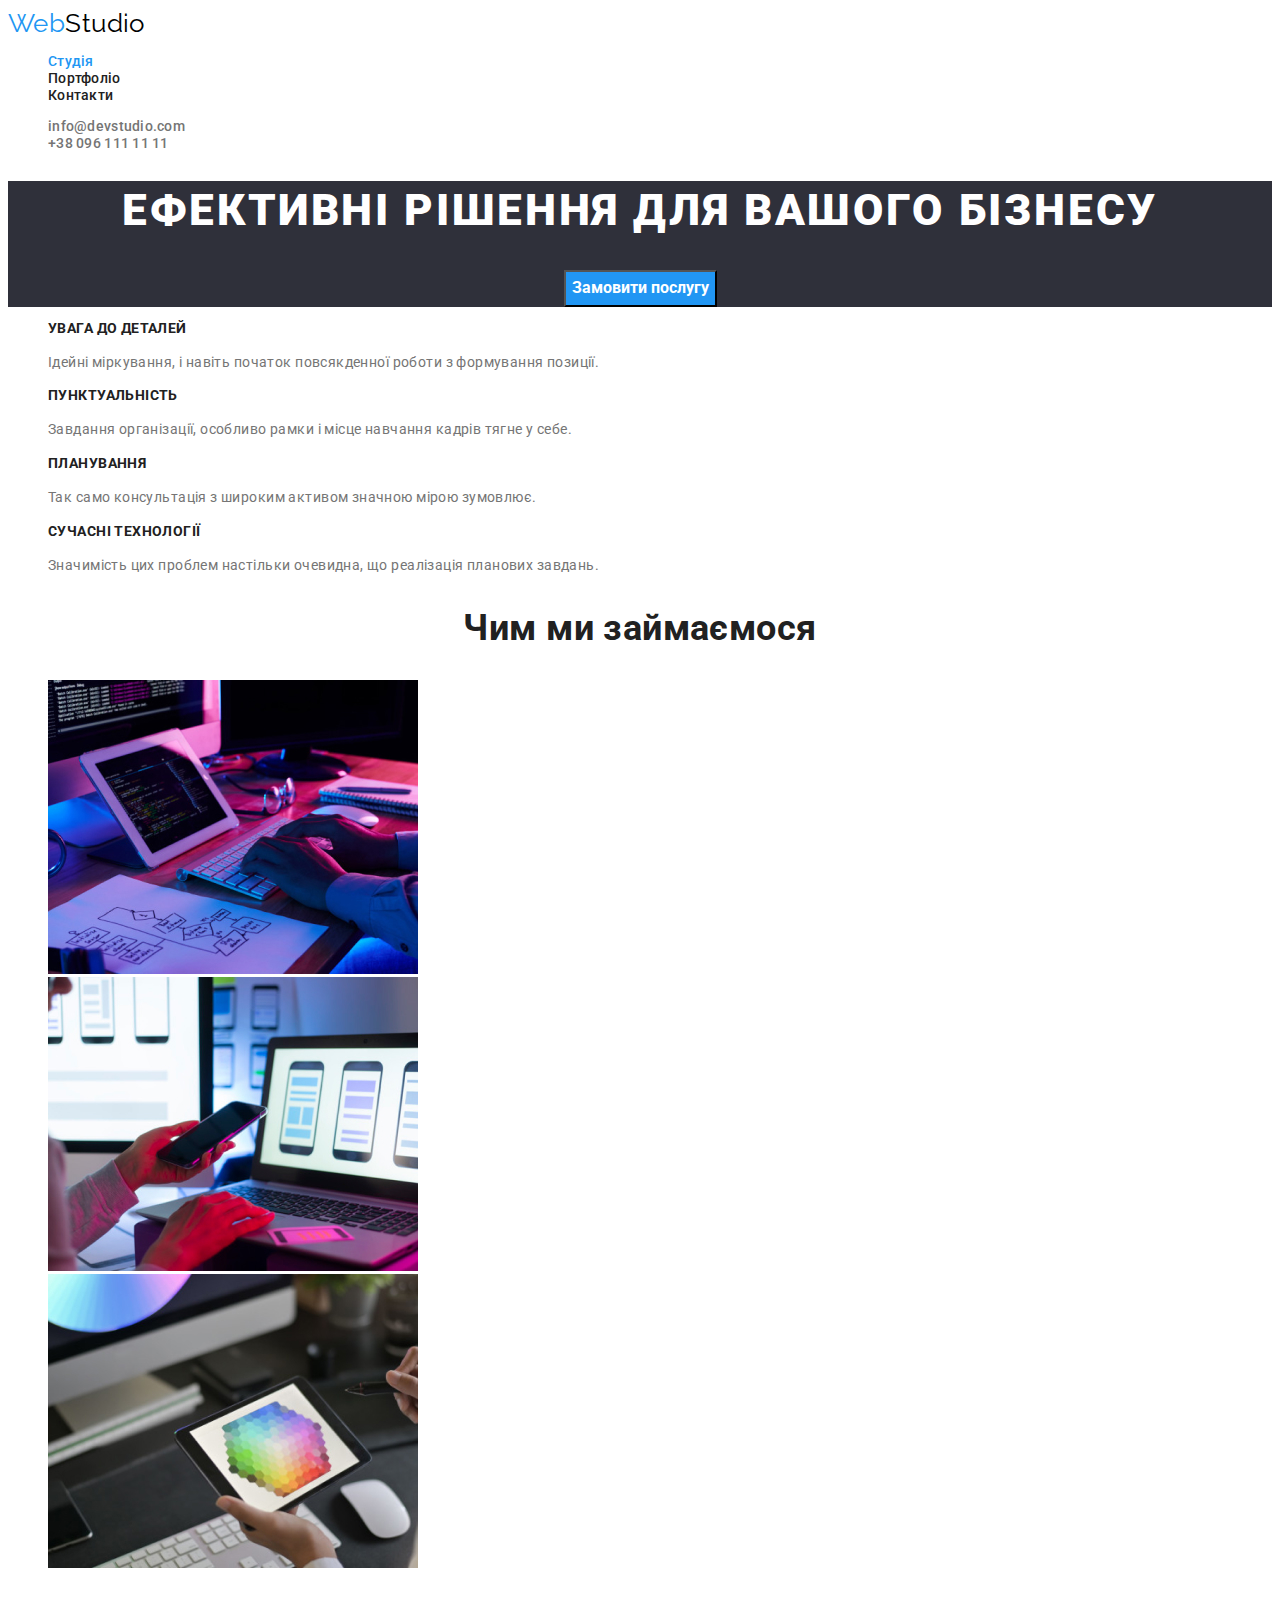
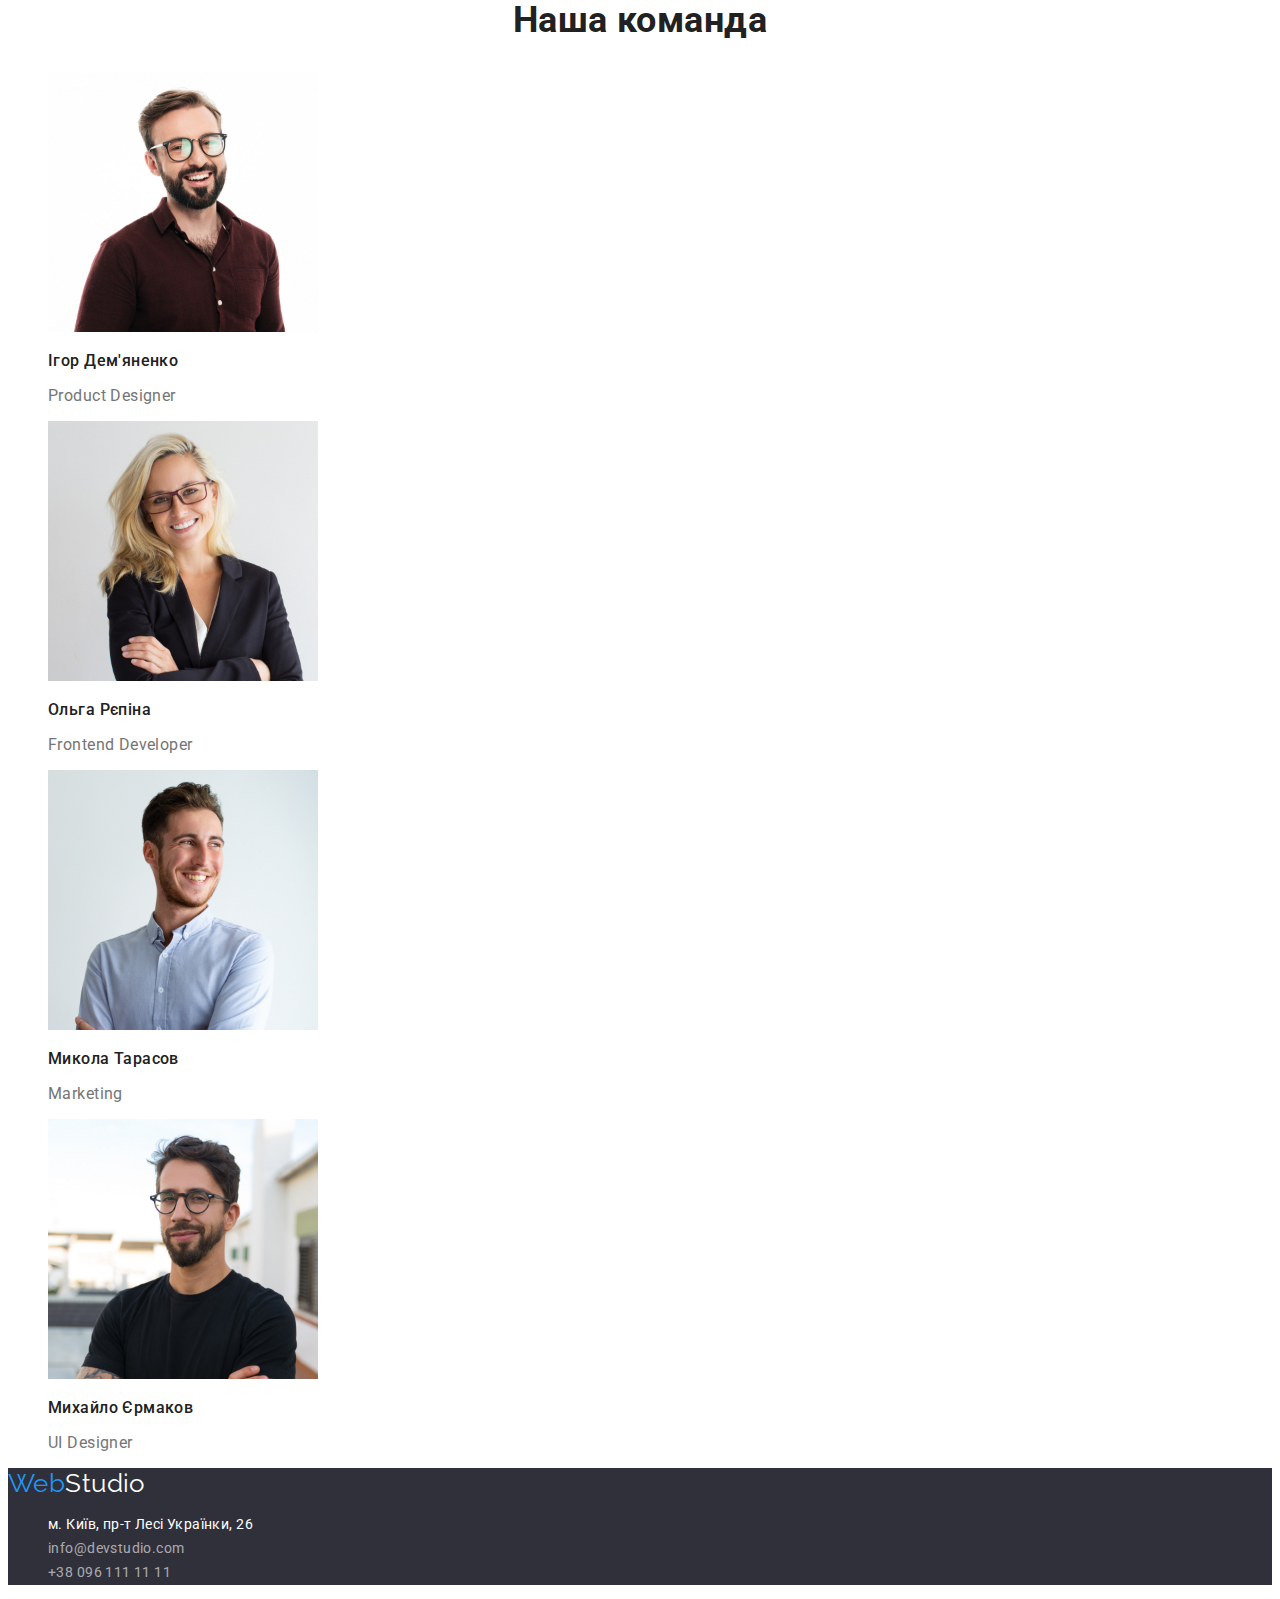
==== index.html @ efd13a73 "Copy" ====
<!DOCTYPE html>
<html lang="uk">
	<head>
		<meta charset="UTF-8" />
		<meta http-equiv="X-UA-Compatible" content="IE=edge" />
		<meta name="viewport" content="width=device-width, initial-scale=1.0" />
		<title>Document</title>
		<link rel="preconnect" href="https://fonts.googleapis.com" />
		<link rel="preconnect" href="https://fonts.gstatic.com" crossorigin />
		<link
			href="https://fonts.googleapis.com/css2?family=Raleway:wght@700&family=Roboto:wght@400;500;700;900&display=swap"
			rel="stylesheet"
		/>
		<link rel="stylesheet" href="./css/style.css" />
	</head>
	<body>
		<!-- Шапка сайта -->
		<header class="page-header">
			<nav>
				<a href="./index.html" class="logo link">Web<span class="logo-header">Studio</span></a>

				<ul class="site-nav list">
					<li><a href="./index.html" class="link current">Студія</a></li>
					<li><a href="./portfolio.html" class="link">Портфоліо</a></li>
					<li><a href="#" class="link">Контакти</a></li>
				</ul>
				<ul class="site-con list">
					<li><a href="mailto:info@devstudio.com" class="link text">info@devstudio.com</a></li>
					<li><a href="tel:+380961111111" class="link text">+38 096 111 11 11</a></li>
				</ul>
			</nav>
		</header>
		<main>
			<!-- Герой -->
			<section class="hero hero-bg">
				<h1 class="hero-title">Ефективні рішення для вашого бізнесу</h1>
				<!-- <a href="">Замовити послугу</a> -->
				<button type="button" class="button primary">Замовити послугу</button>
			</section>
			<!--feature Skills -->
			<section class="section">
				<h2 hidden>Скіллс</h2>
				<ul class="feature-list list">
					<li>
						<h3 class="title">УВАГА ДО ДЕТАЛЕЙ</h3>
						<p class="text">
							Ідейні міркування, і навіть початок повсякденної роботи з формування позиції.
						</p>
					</li>
					<li>
						<h3 class="title">ПУНКТУАЛЬНІСТЬ</h3>
						<p class="text"> Завдання організації, особливо рамки і місце навчання кадрів тягне у себе. </p>
					</li>
					<li>
						<h3 class="title">ПЛАНУВАННЯ</h3>
						<p class="text"> Так само консультація з широким активом значною мірою зумовлює. </p>
					</li>
					<li>
						<h3 class="title">СУЧАСНІ ТЕХНОЛОГІЇ</h3>
						<p class="text"> Значимість цих проблем настільки очевидна, що реалізація планових завдань. </p>
					</li>
				</ul>
			</section>
			<!-- Work -->
			<section class="section">
				<h2 class="section-title">Чим ми займаємося</h2>
				<ul class="work-list list">
					<li><img src="./images/box1.jpg" alt="кодінг" width="370" /></li>
					<li><img src="./images/img.jpg" alt="адаптація" width="370" /></li>
					<li><img src="./images/box3.jpg" alt="вибір кольору" width="370" /></li>
				</ul>
			</section>
			<!-- team -->
			<section class="section">
				<h2 class="section-title">Наша команда</h2>
				<ul class="team-list list">
					<li>
						<img src="./images/img-4.jpg" alt="Ігор Дем'яненко" width="270" />
						<h3 class="title">Ігор Дем'яненко</h3>
						<p class="text">Product Designer</p>
					</li>
					<li>
						<img src="./images/img-1.jpg" alt="Ольга Рєпіна" width="270" />
						<h3 class="title">Ольга Рєпіна</h3>
						<p class="text">Frontend Developer</p>
					</li>
					<li>
						<img src="./images/img-2.jpg" alt="Микола Тарасов" width="270" />
						<h3 class="title">Микола Тарасов</h3>
						<p class="text">Marketing</p>
					</li>
					<li>
						<img src="./images/img-3.jpg" alt="Михайло Єрмаков" width="270" />
						<h3 class="title">Михайло Єрмаков</h3>
						<p class="text">UI Designer</p>
					</li>
				</ul>
			</section>
		</main>
		<footer class="footer-bg">
			<a href="./index.html" class="logo">Web<span class="logo-footer">Studio</span></a>
			<address>
				<ul class="footer-list list">
					<li>
						<a href="https://goo.gl/maps/hFcLkhoPXMKdGGqA7" target="_blank">
							м. Київ, пр-т Лесі Українки, 26
						</a>
					</li>
					<li><a href="mailto:info@devstudio.com" class="footer-list-link">info@devstudio.com</a></li>
					<li><a href="tel:+380961111111" class="footer-list-link">+38 096 111 11 11</a></li>
				</ul>
			</address>
		</footer>
	</body>
</html>
---- css/style.css ----
/* Logo-color #2196F3 #000000  */
/* text-color #212121 #757575 */
/* blue #2196F3 */
/* white #FFFFFF */
/* footer color: rgba(255, 255, 255, 0.6); */
/* background color #FFFFFF #2F303A #F5F5F5 #F5F4FA  */
:root {
	--primary-text-color: #212121;
	--paragraph-text-color: #757575;
	--accent-color: #2196f3;
	--primary-white-color: #ffffff;
	--secondary-color: #f5f4fa;
	--bg-secondary-color: #2f303a;
}

body {
	background: var(--primary-white-color);
	color: var(--primary-text-color);
	font-size: 14px;
	font-family: Roboto, sans-serif;
	letter-spacing: 0.03em;
}

.text {
	color: var(--paragraph-text-color);
	/* font-size: 14px; */
	line-height: 1.71;
}

.list {
	list-style: none;
}

/* Logo */
.logo > span:hover,
.logo > span:focus {
	color: var(--accent-color);
}

.logo {
	color: var(--accent-color);
	font-family: Raleway, sans-serif;
	font-size: 26px;
	line-height: 1.19;
	text-decoration: none;
}
.logo-header {
	color: #000000;
}

.logo-footer {
	color: var(--primary-white-color);
}

/* Site-nav */

.site-nav .link {
	color: var(--primary-text-color);
	font-weight: 500;
	/* font-size: 14px; */
	line-height: 1.14;
	letter-spacing: 0.02em;
	text-decoration: none;
}

.site-nav .link:hover,
.site-nav .link:focus {
	color: var(--accent-color);
}

.site-nav .link.current {
	color: var(--accent-color);
}

.site-con .link {
	font-weight: 500;
	/* font-size: 14px; */
	line-height: 1.14;
	letter-spacing: 0.02em;
	text-decoration: none;
}

.site-con .link:hover,
.site-con .link:focus {
	color: var(--accent-color);
}

/* Hero */
.hero {
}

.hero-title {
	color: var(--primary-white-color);
	/* color: #000000; */
	font-weight: 900;
	font-size: 44px;
	line-height: 1.36;
	/* or 136% */

	text-align: center;
	letter-spacing: 0.06em;
	text-transform: uppercase;
}
/* Section */
.section-title {
	/* color: #212121; */
	font-weight: 700;
	font-size: 36px;
	line-height: 1.16;
	text-align: center;
}

/* feature */
.feature-list .title {
	font-weight: 700;
	font-size: 14px;
	line-height: 1.14;
	text-transform: uppercase;
}

/* Team */
.team-list .title {
	font-weight: 500;
	font-size: 16px;
	line-height: 1.19;
	/* identical to box height */

	/* text-align: center; */
}

.team-list .text {
	font-size: 16px;
	line-height: 1.19;
}

/* footer */
.footer-list a {
	color: var(--primary-white-color);
	font-size: 14px;
	line-height: 1.71;
	text-decoration: none;
	font-style: normal;
}

.footer-list .footer-list-link {
	color: rgba(255, 255, 255, 0.6);
}

.footer-list a:hover,
.footer-list a:focus {
	color: var(--accent-color);
}

.hero-bg {
	text-align: center;
	background-color: var(--bg-secondary-color);
}

.footer-bg {
	background-color: var(--bg-secondary-color);
}
/* Button */

.button {
	font-family: inherit;
	text-decoration: none;
	cursor: pointer;
}
.button.primary {
	color: var(--primary-white-color);
	background-color: var(--accent-color);
	font-weight: 700;
	font-size: 16px;
	line-height: 1.88;
}
.button.secondary {
	color: var(--primary-text-color);
	background-color: var(--secondary-color);

	font-weight: 500;
	font-size: 16px;
	line-height: 1.62;

	text-align: center;
	letter-spacing: 0.03em;
}

.button:hover,
.button:focus {
	color: var(--primary-white-color);
	background-color: var(--accent-color);
}

/* portfolio */

.filter-list .title {
	font-weight: 700;
	font-size: 18px;
	line-height: 2;

	letter-spacing: 0.06em;
}

.filter-list .text {
	font-size: 16px;
	line-height: 1.88;

	letter-spacing: 0.03em;
}
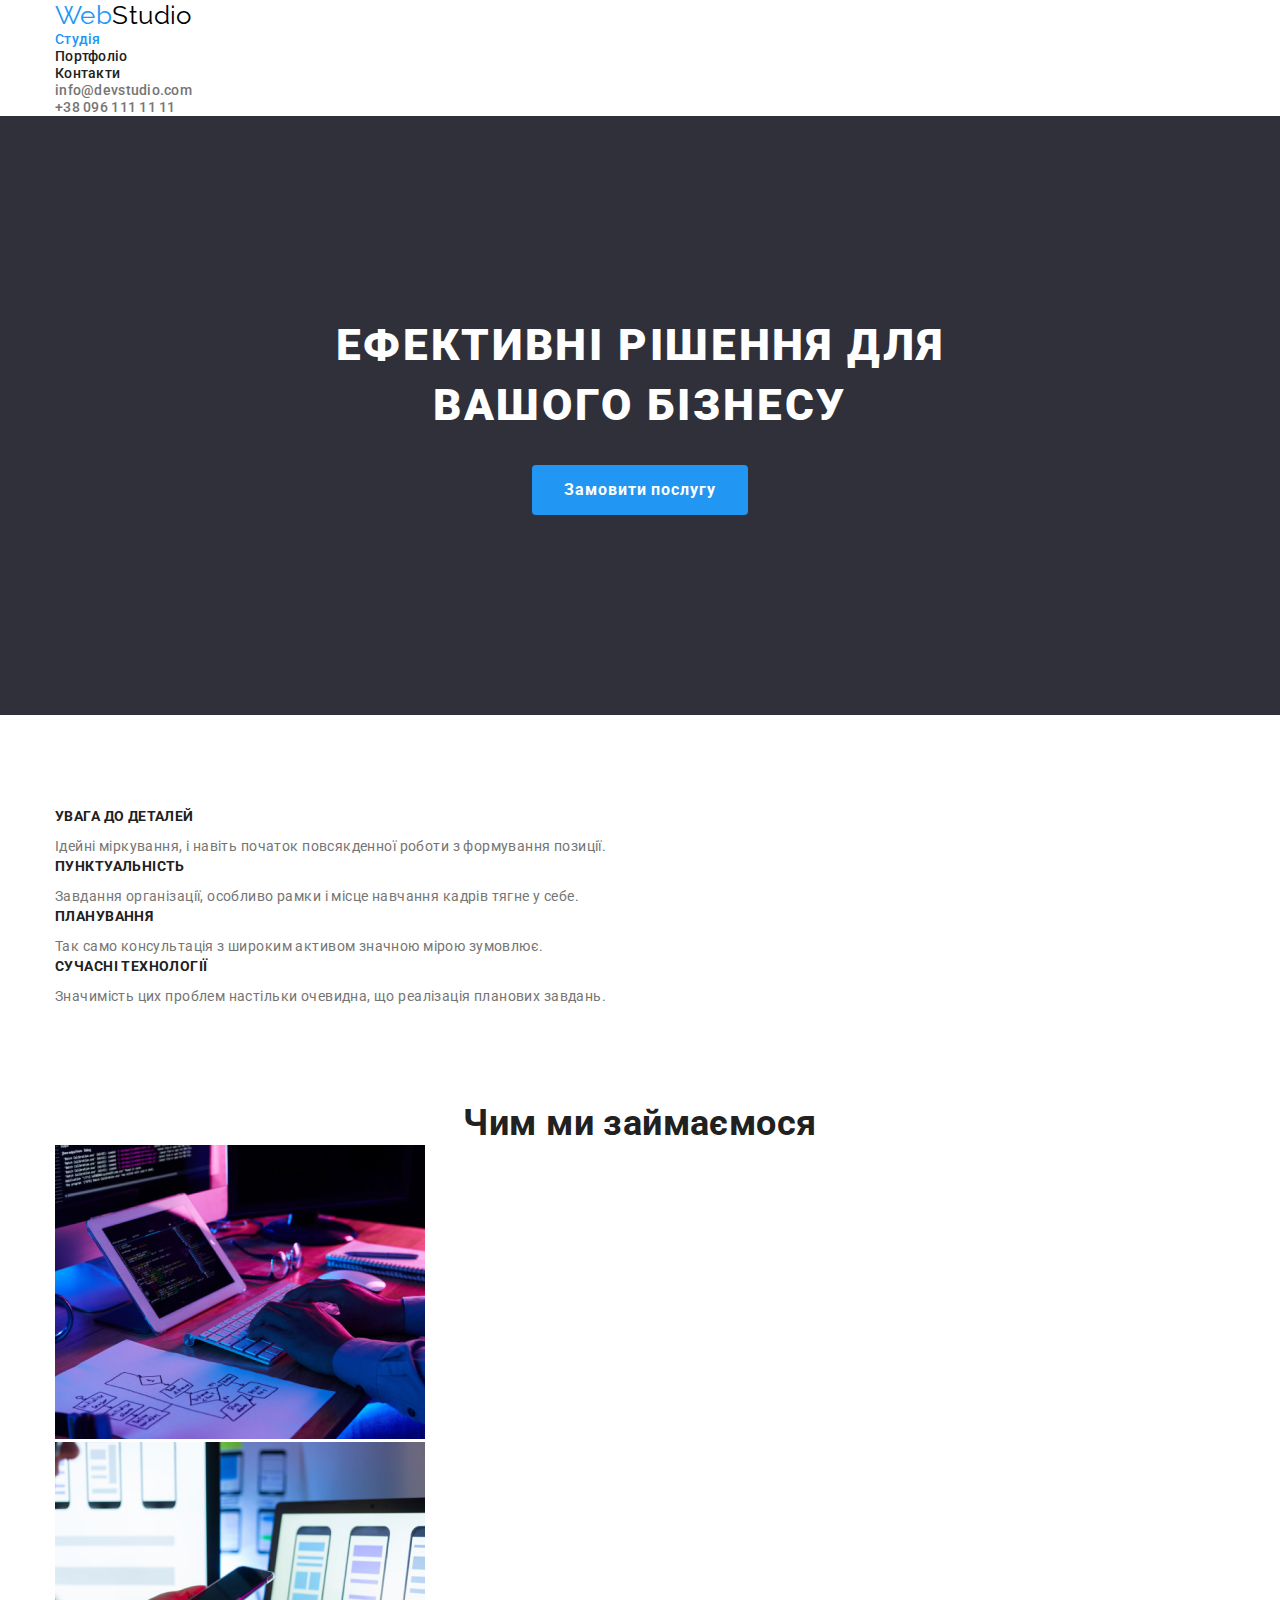
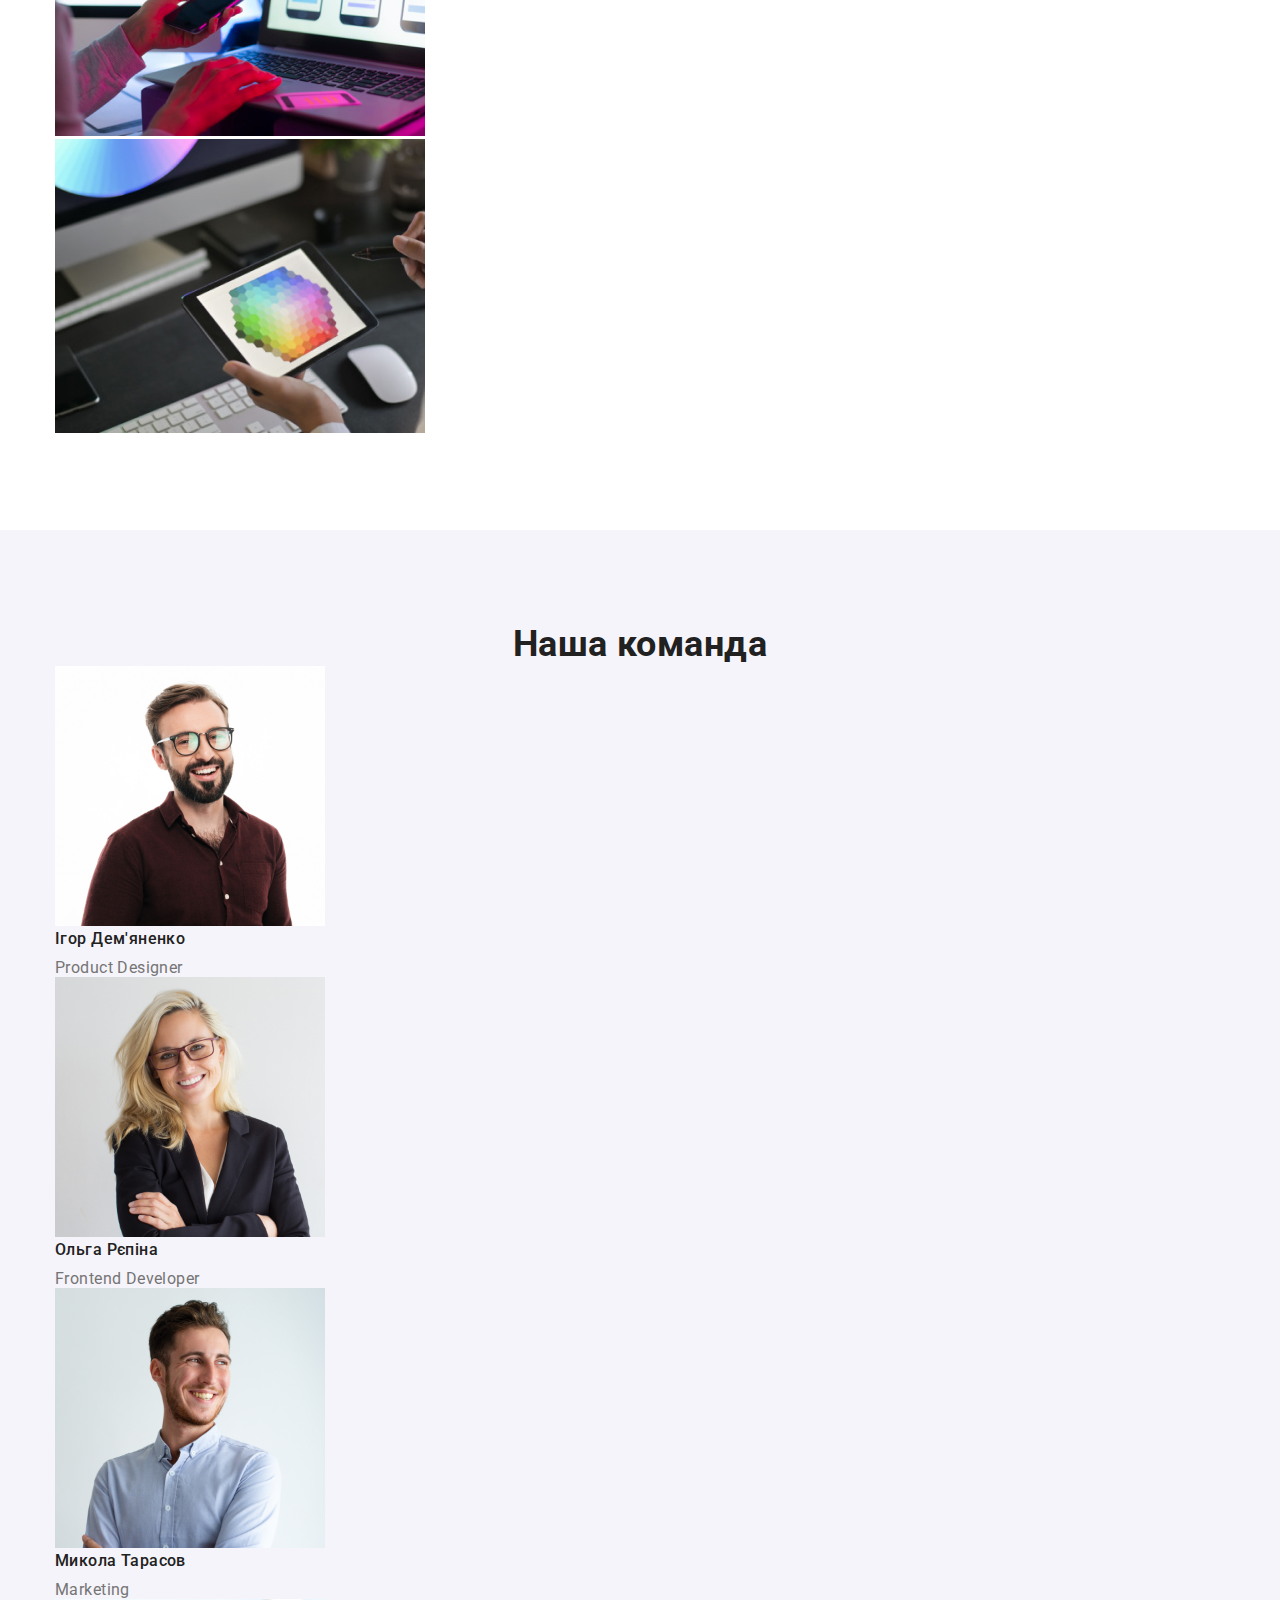
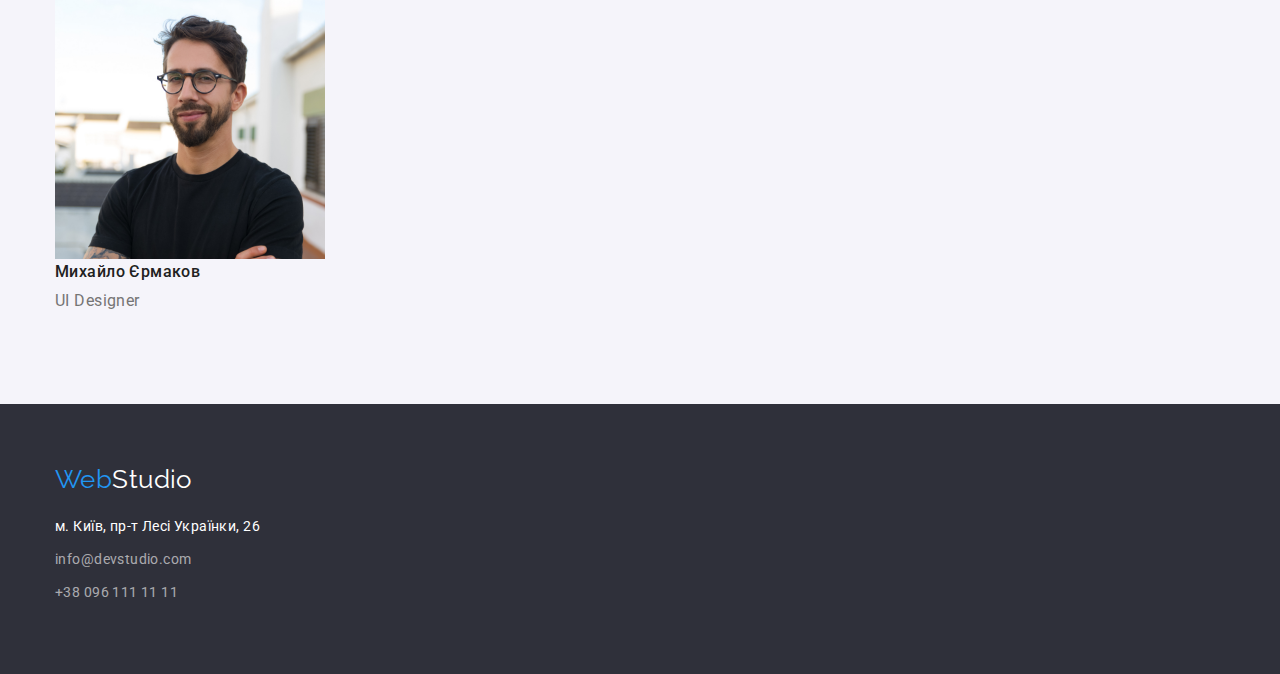
==== commit 4b08d607: "First_redact" ====
--- a/index.html
+++ b/index.html
@@ -11,12 +11,16 @@
 			href="https://fonts.googleapis.com/css2?family=Raleway:wght@700&family=Roboto:wght@400;500;700;900&display=swap"
 			rel="stylesheet"
 		/>
+		<link
+			rel="stylesheet"
+			href="https://cdnjs.cloudflare.com/ajax/libs/modern-normalize/1.1.0/modern-normalize.min.css"
+		/>
 		<link rel="stylesheet" href="./css/style.css" />
 	</head>
 	<body>
 		<!-- Шапка сайта -->
 		<header class="page-header">
-			<nav>
+			<nav class="conteiner">
 				<a href="./index.html" class="logo link">Web<span class="logo-header">Studio</span></a>
 
 				<ul class="site-nav list">
@@ -38,78 +42,82 @@
 				<button type="button" class="button primary">Замовити послугу</button>
 			</section>
 			<!--feature Skills -->
-			<section class="section">
-				<h2 hidden>Скіллс</h2>
-				<ul class="feature-list list">
-					<li>
-						<h3 class="title">УВАГА ДО ДЕТАЛЕЙ</h3>
-						<p class="text">
-							Ідейні міркування, і навіть початок повсякденної роботи з формування позиції.
-						</p>
-					</li>
-					<li>
-						<h3 class="title">ПУНКТУАЛЬНІСТЬ</h3>
-						<p class="text"> Завдання організації, особливо рамки і місце навчання кадрів тягне у себе. </p>
-					</li>
-					<li>
-						<h3 class="title">ПЛАНУВАННЯ</h3>
-						<p class="text"> Так само консультація з широким активом значною мірою зумовлює. </p>
-					</li>
-					<li>
-						<h3 class="title">СУЧАСНІ ТЕХНОЛОГІЇ</h3>
-						<p class="text"> Значимість цих проблем настільки очевидна, що реалізація планових завдань. </p>
-					</li>
-				</ul>
+			<section class="section feature">
+				<div class="conteiner">
+					<h2 class="visually-hidden">Скіллс</h2>
+					<ul class="feature-list list">
+						<li>
+							<h3 class="title">УВАГА ДО ДЕТАЛЕЙ</h3>
+							<p class="text"> Ідейні міркування, і навіть початок повсякденної роботи з формування позиції. </p>
+						</li>
+						<li>
+							<h3 class="title">ПУНКТУАЛЬНІСТЬ</h3>
+							<p class="text"> Завдання організації, особливо рамки і місце навчання кадрів тягне у себе. </p>
+						</li>
+						<li>
+							<h3 class="title">ПЛАНУВАННЯ</h3>
+							<p class="text"> Так само консультація з широким активом значною мірою зумовлює. </p>
+						</li>
+						<li>
+							<h3 class="title">СУЧАСНІ ТЕХНОЛОГІЇ</h3>
+							<p class="text"> Значимість цих проблем настільки очевидна, що реалізація планових завдань. </p>
+						</li>
+					</ul>
+				</div>
 			</section>
 			<!-- Work -->
-			<section class="section">
-				<h2 class="section-title">Чим ми займаємося</h2>
-				<ul class="work-list list">
-					<li><img src="./images/box1.jpg" alt="кодінг" width="370" /></li>
-					<li><img src="./images/img.jpg" alt="адаптація" width="370" /></li>
-					<li><img src="./images/box3.jpg" alt="вибір кольору" width="370" /></li>
-				</ul>
+			<section class="section work">
+				<div class="conteiner">
+					<h2 class="section-title">Чим ми займаємося</h2>
+					<ul class="work-list list">
+						<li><img src="./images/box1.jpg" alt="кодінг" width="370" /></li>
+						<li><img src="./images/img.jpg" alt="адаптація" width="370" /></li>
+						<li><img src="./images/box3.jpg" alt="вибір кольору" width="370" /></li>
+					</ul>
+				</div>
 			</section>
 			<!-- team -->
-			<section class="section">
-				<h2 class="section-title">Наша команда</h2>
-				<ul class="team-list list">
-					<li>
-						<img src="./images/img-4.jpg" alt="Ігор Дем'яненко" width="270" />
-						<h3 class="title">Ігор Дем'яненко</h3>
-						<p class="text">Product Designer</p>
-					</li>
-					<li>
-						<img src="./images/img-1.jpg" alt="Ольга Рєпіна" width="270" />
-						<h3 class="title">Ольга Рєпіна</h3>
-						<p class="text">Frontend Developer</p>
-					</li>
-					<li>
-						<img src="./images/img-2.jpg" alt="Микола Тарасов" width="270" />
-						<h3 class="title">Микола Тарасов</h3>
-						<p class="text">Marketing</p>
-					</li>
-					<li>
-						<img src="./images/img-3.jpg" alt="Михайло Єрмаков" width="270" />
-						<h3 class="title">Михайло Єрмаков</h3>
-						<p class="text">UI Designer</p>
-					</li>
-				</ul>
+			<section class="section team">
+				<div class="conteiner">
+					<h2 class="section-title">Наша команда</h2>
+					<ul class="team-list list">
+						<li>
+							<img src="./images/img-4.jpg" alt="Ігор Дем'яненко" width="270" />
+							<h3 class="title">Ігор Дем'яненко</h3>
+							<p class="text">Product Designer</p>
+						</li>
+						<li>
+							<img src="./images/img-1.jpg" alt="Ольга Рєпіна" width="270" />
+							<h3 class="title">Ольга Рєпіна</h3>
+							<p class="text">Frontend Developer</p>
+						</li>
+						<li>
+							<img src="./images/img-2.jpg" alt="Микола Тарасов" width="270" />
+							<h3 class="title">Микола Тарасов</h3>
+							<p class="text">Marketing</p>
+						</li>
+						<li>
+							<img src="./images/img-3.jpg" alt="Михайло Єрмаков" width="270" />
+							<h3 class="title">Михайло Єрмаков</h3>
+							<p class="text">UI Designer</p>
+						</li>
+					</ul>
+				</div>
 			</section>
 		</main>
 		<footer class="footer-bg">
-			<a href="./index.html" class="logo">Web<span class="logo-footer">Studio</span></a>
-			<address>
-				<ul class="footer-list list">
-					<li>
-						<a href="https://goo.gl/maps/hFcLkhoPXMKdGGqA7" target="_blank">
-							м. Київ, пр-т Лесі Українки, 26
-						</a>
-					</li>
-					<li><a href="mailto:info@devstudio.com" class="footer-list-link">info@devstudio.com</a></li>
-					<li><a href="tel:+380961111111" class="footer-list-link">+38 096 111 11 11</a></li>
-				</ul>
-			</address>
+			<div class="conteiner">
+				<a href="./index.html" class="logo footer">Web<span class="logo-footer">Studio</span></a>
+				<address>
+					<ul class="footer-list list">
+						<li>
+							<a href="https://goo.gl/maps/hFcLkhoPXMKdGGqA7" target="_blank"> м. Київ, пр-т Лесі Українки, 26 </a>
+						</li>
+						<li><a href="mailto:info@devstudio.com" class="footer-list-link">info@devstudio.com</a></li>
+						<li><a href="tel:+380961111111" class="footer-list-link">+38 096 111 11 11</a></li>
+					</ul>
+				</address>
+			</div>
 		</footer>
 	</body>
 </html>
--- a/css/style.css
+++ b/css/style.css
@@ -13,6 +13,27 @@
 	--bg-secondary-color: #2f303a;
 }
 
+h1,
+h2,
+h3,
+h4,
+h5,
+h6,
+ul,
+p {
+	margin: 0;
+}
+ul {
+	padding: 0;
+}
+
+.conteiner {
+	width: 1200px;
+	padding-left: 15px;
+	padding-right: 15px;
+	margin: 0 auto;
+}
+
 body {
 	background: var(--primary-white-color);
 	color: var(--primary-text-color);
@@ -87,21 +108,45 @@
 
 /* Hero */
 .hero {
+	padding-top: 200px;
+	padding-bottom: 200px;
 }
 
 .hero-title {
-	color: var(--primary-white-color);
-	/* color: #000000; */
+	max-width: 696px;
+	margin: 0 auto;
+	margin-bottom: 30px;
+
+	color: var(--primary-white-color);
 	font-weight: 900;
 	font-size: 44px;
 	line-height: 1.36;
-	/* or 136% */
 
 	text-align: center;
 	letter-spacing: 0.06em;
 	text-transform: uppercase;
 }
 /* Section */
+
+/* Hide heading */
+.visually-hidden {
+	position: absolute;
+	white-space: nowrap;
+	width: 1px;
+	height: 1px;
+	overflow: hidden;
+	border: 0;
+	padding: 0;
+	clip: rect(0 0 0 0);
+	clip-path: inset(50%);
+	margin: -1px;
+}
+
+.section {
+	padding-top: 94px;
+	padding-bottom: 94px;
+}
+
 .section-title {
 	/* color: #212121; */
 	font-weight: 700;
@@ -111,6 +156,15 @@
 }
 
 /* feature */
+
+.title {
+	margin-bottom: 10px;
+}
+
+.feature {
+	padding-bottom: 47px;
+}
+
 .feature-list .title {
 	font-weight: 700;
 	font-size: 14px;
@@ -118,7 +172,17 @@
 	text-transform: uppercase;
 }
 
+/* Work */
+.work {
+	padding-top: 47px;
+}
+
 /* Team */
+
+.team {
+	background-color: var(--secondary-color);
+}
+
 .team-list .title {
 	font-weight: 500;
 	font-size: 16px;
@@ -134,6 +198,15 @@
 }
 
 /* footer */
+.logo.footer {
+	display: block;
+	margin-bottom: 20px;
+}
+
+.footer-list li {
+	margin-bottom: 9px;
+}
+
 .footer-list a {
 	color: var(--primary-white-color);
 	font-size: 14px;
@@ -157,6 +230,8 @@
 }
 
 .footer-bg {
+	padding-top: 60px;
+	padding-bottom: 60px;
 	background-color: var(--bg-secondary-color);
 }
 /* Button */
@@ -165,13 +240,18 @@
 	font-family: inherit;
 	text-decoration: none;
 	cursor: pointer;
+	border-radius: 4px;
+	border: none;
 }
 .button.primary {
+	padding: 10px 32px;
+
 	color: var(--primary-white-color);
 	background-color: var(--accent-color);
 	font-weight: 700;
 	font-size: 16px;
 	line-height: 1.88;
+	letter-spacing: 0.06em;
 }
 .button.secondary {
 	color: var(--primary-text-color);
@@ -194,6 +274,7 @@
 /* portfolio */
 
 .filter-list .title {
+	margin-bottom: 4px;
 	font-weight: 700;
 	font-size: 18px;
 	line-height: 2;
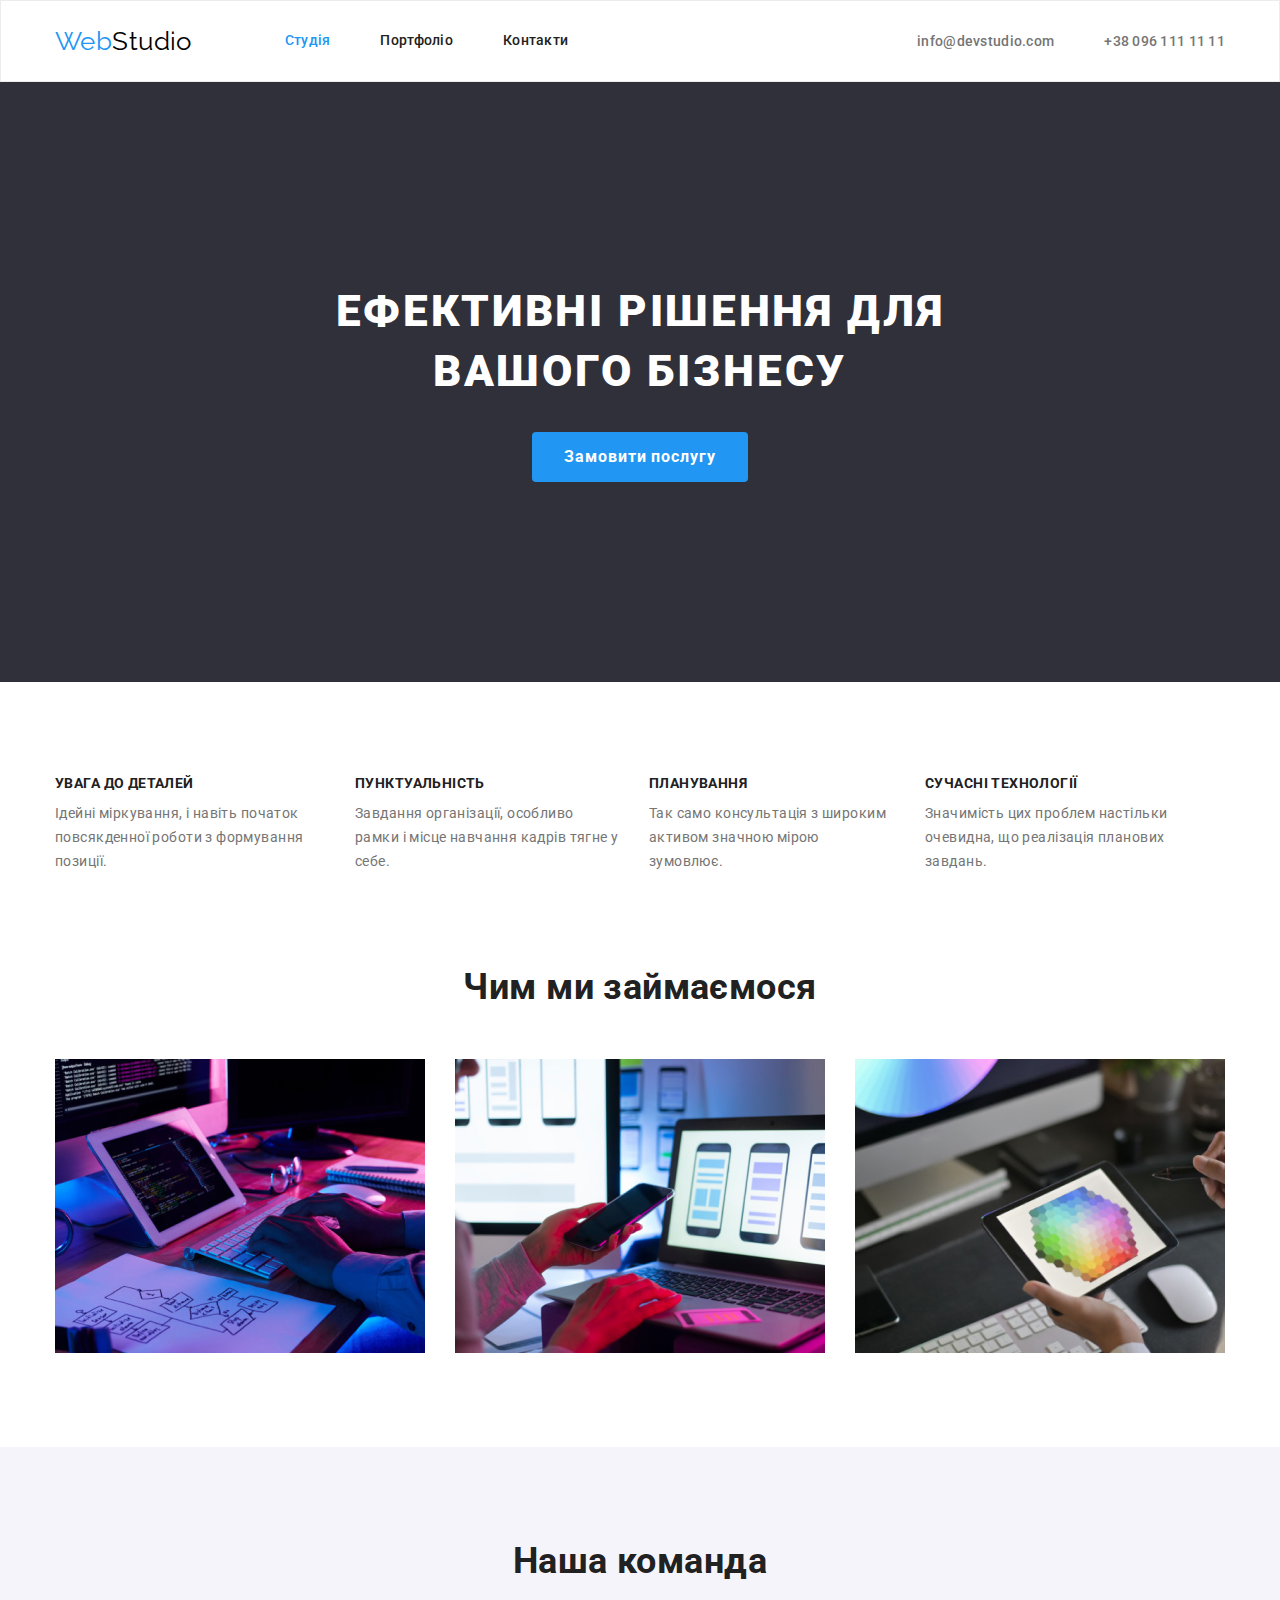
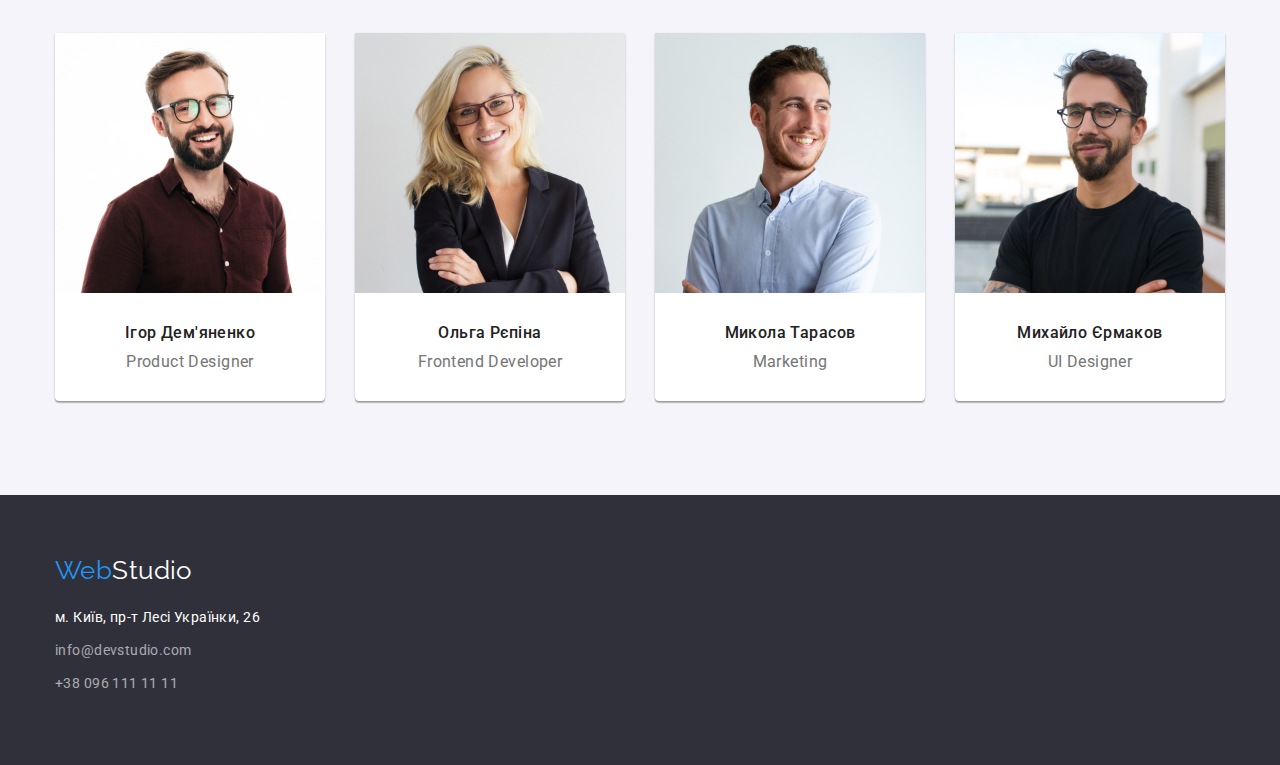
==== commit 85d29c4c: "secondary_flex_redact" ====
--- a/index.html
+++ b/index.html
@@ -20,13 +20,13 @@
 	<body>
 		<!-- Шапка сайта -->
 		<header class="page-header">
-			<nav class="conteiner">
+			<nav class="conteiner main-nav">
 				<a href="./index.html" class="logo link">Web<span class="logo-header">Studio</span></a>
 
 				<ul class="site-nav list">
-					<li><a href="./index.html" class="link current">Студія</a></li>
-					<li><a href="./portfolio.html" class="link">Портфоліо</a></li>
-					<li><a href="#" class="link">Контакти</a></li>
+					<li class="item"><a href="./index.html" class="link current">Студія</a></li>
+					<li class="item"><a href="./portfolio.html" class="link">Портфоліо</a></li>
+					<li class="item"><a href="#" class="link">Контакти</a></li>
 				</ul>
 				<ul class="site-con list">
 					<li><a href="mailto:info@devstudio.com" class="link text">info@devstudio.com</a></li>
@@ -46,19 +46,19 @@
 				<div class="conteiner">
 					<h2 class="visually-hidden">Скіллс</h2>
 					<ul class="feature-list list">
-						<li>
+						<li class="feature-item">
 							<h3 class="title">УВАГА ДО ДЕТАЛЕЙ</h3>
 							<p class="text"> Ідейні міркування, і навіть початок повсякденної роботи з формування позиції. </p>
 						</li>
-						<li>
+						<li class="feature-item">
 							<h3 class="title">ПУНКТУАЛЬНІСТЬ</h3>
 							<p class="text"> Завдання організації, особливо рамки і місце навчання кадрів тягне у себе. </p>
 						</li>
-						<li>
+						<li class="feature-item">
 							<h3 class="title">ПЛАНУВАННЯ</h3>
 							<p class="text"> Так само консультація з широким активом значною мірою зумовлює. </p>
 						</li>
-						<li>
+						<li class="feature-item">
 							<h3 class="title">СУЧАСНІ ТЕХНОЛОГІЇ</h3>
 							<p class="text"> Значимість цих проблем настільки очевидна, що реалізація планових завдань. </p>
 						</li>
@@ -70,9 +70,9 @@
 				<div class="conteiner">
 					<h2 class="section-title">Чим ми займаємося</h2>
 					<ul class="work-list list">
-						<li><img src="./images/box1.jpg" alt="кодінг" width="370" /></li>
-						<li><img src="./images/img.jpg" alt="адаптація" width="370" /></li>
-						<li><img src="./images/box3.jpg" alt="вибір кольору" width="370" /></li>
+						<li class="work-item"><img src="./images/box1.jpg" alt="кодінг" width="370" /></li>
+						<li class="work-item"><img src="./images/img.jpg" alt="адаптація" width="370" /></li>
+						<li class="work-item"><img src="./images/box3.jpg" alt="вибір кольору" width="370" /></li>
 					</ul>
 				</div>
 			</section>
@@ -81,22 +81,22 @@
 				<div class="conteiner">
 					<h2 class="section-title">Наша команда</h2>
 					<ul class="team-list list">
-						<li>
+						<li class="team-item">
 							<img src="./images/img-4.jpg" alt="Ігор Дем'яненко" width="270" />
 							<h3 class="title">Ігор Дем'яненко</h3>
 							<p class="text">Product Designer</p>
 						</li>
-						<li>
+						<li class="team-item">
 							<img src="./images/img-1.jpg" alt="Ольга Рєпіна" width="270" />
 							<h3 class="title">Ольга Рєпіна</h3>
 							<p class="text">Frontend Developer</p>
 						</li>
-						<li>
+						<li class="team-item">
 							<img src="./images/img-2.jpg" alt="Микола Тарасов" width="270" />
 							<h3 class="title">Микола Тарасов</h3>
 							<p class="text">Marketing</p>
 						</li>
-						<li>
+						<li class="team-item">
 							<img src="./images/img-3.jpg" alt="Михайло Єрмаков" width="270" />
 							<h3 class="title">Михайло Єрмаков</h3>
 							<p class="text">UI Designer</p>
--- a/css/style.css
+++ b/css/style.css
@@ -13,6 +13,10 @@
 	--bg-secondary-color: #2f303a;
 }
 
+/* * {
+	outline: 1px solid orange;
+} */
+
 h1,
 h2,
 h3,
@@ -72,10 +76,33 @@
 .logo-footer {
 	color: var(--primary-white-color);
 }
+/* Header */
+
+.page-header {
+	border: 1px solid #ececec;
+}
+
+.main-nav {
+	display: flex;
+	align-items: center;
+}
 
 /* Site-nav */
 
+.site-nav {
+	display: flex;
+	margin-left: 93px;
+}
+
+.site-nav .item:not(:last-child),
+.site-con :not(:last-child) {
+	margin-right: 50px;
+}
+
 .site-nav .link {
+	display: block;
+	padding-top: 32px;
+	padding-bottom: 32px;
 	color: var(--primary-text-color);
 	font-weight: 500;
 	/* font-size: 14px; */
@@ -91,6 +118,11 @@
 
 .site-nav .link.current {
 	color: var(--accent-color);
+}
+
+.site-con {
+	display: flex;
+	margin-left: auto;
 }
 
 .site-con .link {
@@ -148,6 +180,8 @@
 }
 
 .section-title {
+	margin-bottom: 50px;
+
 	/* color: #212121; */
 	font-weight: 700;
 	font-size: 36px;
@@ -165,6 +199,17 @@
 	padding-bottom: 47px;
 }
 
+.feature-list {
+	display: flex;
+	/* max-width: 270px; */
+	margin: auto;
+}
+
+.feature-item {
+	max-width: 270px;
+	margin-right: 30px;
+}
+
 .feature-list .title {
 	font-weight: 700;
 	font-size: 14px;
@@ -176,23 +221,45 @@
 .work {
 	padding-top: 47px;
 }
-
+.work-list {
+	display: flex;
+	justify-content: space-between;
+}
 /* Team */
 
 .team {
 	background-color: var(--secondary-color);
 }
 
+.team-list {
+	display: flex;
+}
+
+.team-item {
+	margin-right: 30px;
+	background: #ffffff;
+
+	text-align: center;
+
+	box-shadow: 0px 1px 3px rgba(0, 0, 0, 0.12), 0px 1px 1px rgba(0, 0, 0, 0.14), 0px 2px 1px rgba(0, 0, 0, 0.2);
+	border-radius: 0px 0px 4px 4px;
+}
+
+.team-item::last-child {
+	margin-right: 0;
+}
+
 .team-list .title {
+	padding-top: 30px;
+
 	font-weight: 500;
 	font-size: 16px;
 	line-height: 1.19;
-	/* identical to box height */
-
-	/* text-align: center; */
 }
 
 .team-list .text {
+	padding-bottom: 30px;
+
 	font-size: 16px;
 	line-height: 1.19;
 }
@@ -254,6 +321,11 @@
 	letter-spacing: 0.06em;
 }
 .button.secondary {
+	padding-left: 22px;
+	padding-right: 22px;
+	padding-top: 6px;
+	padding-bottom: 6px;
+
 	color: var(--primary-text-color);
 	background-color: var(--secondary-color);
 
@@ -273,7 +345,45 @@
 
 /* portfolio */
 
+img {
+	display: block;
+}
+
+.filter-button {
+	display: flex;
+	width: 575px;
+	margin: auto;
+	justify-content: space-around;
+	padding-bottom: 50px;
+}
+
+.filter-list {
+	display: flex;
+	flex-wrap: wrap;
+}
+
+.filter-item {
+	width: 370px;
+	margin-right: 30px;
+	margin-bottom: 30px;
+	/* border: 1px solid #eeeeee; */
+}
+.border {
+	border: 1px solid #eeeeee;
+}
+
+.filter-item:nth-child(3n) {
+	margin-right: 0;
+}
+
+.filter-item:nth-last-child(-n + 3) {
+	margin-bottom: 0;
+}
+
 .filter-list .title {
+	padding-top: 20px;
+	padding-left: 24px;
+
 	margin-bottom: 4px;
 	font-weight: 700;
 	font-size: 18px;
@@ -283,6 +393,9 @@
 }
 
 .filter-list .text {
+	padding-bottom: 20px;
+	padding-left: 24px;
+
 	font-size: 16px;
 	line-height: 1.88;
 
